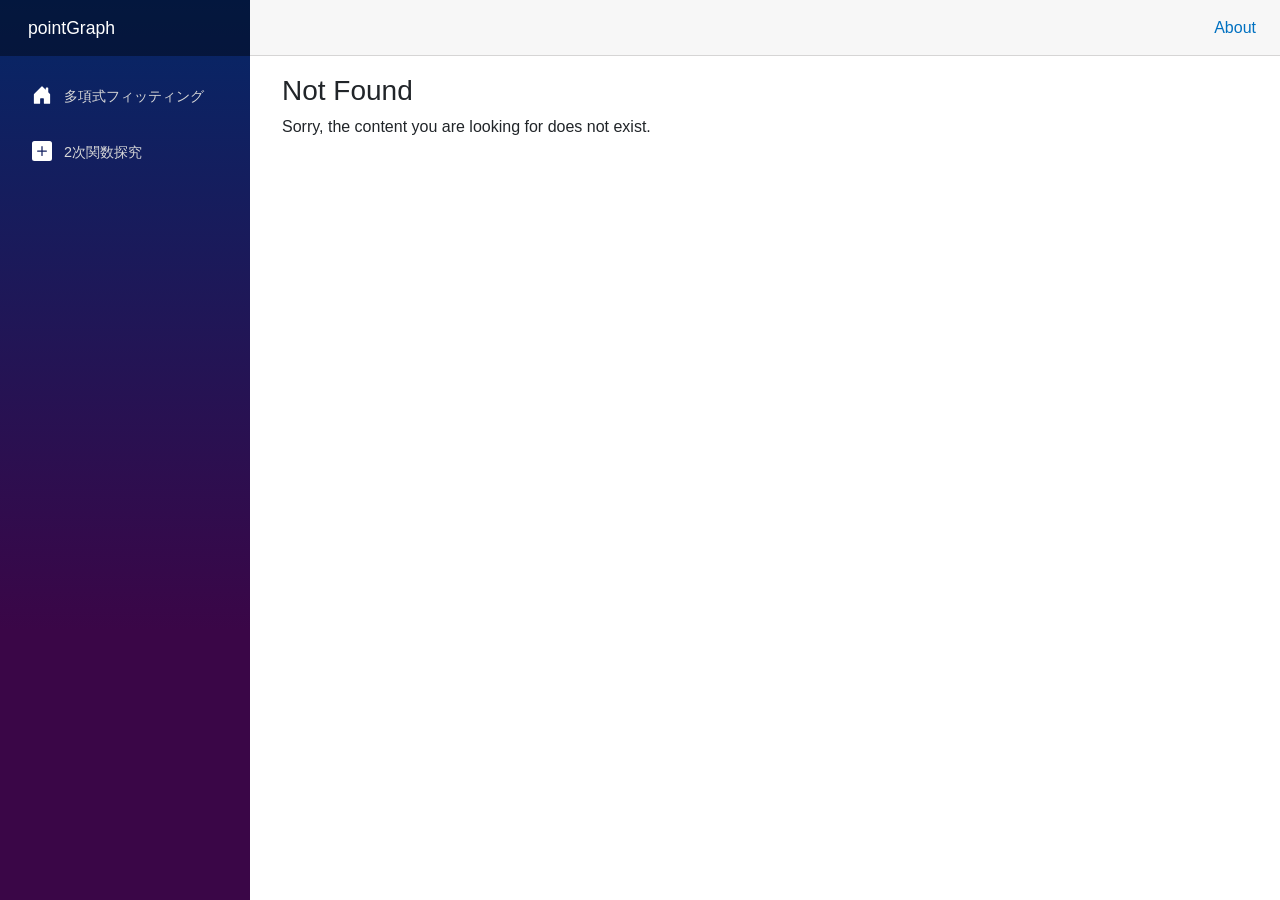
==== index.html @ 108a07a0 "deploy: b7d5b3b2495becefbe501c8681b4df65ed14acb7" ====
<!DOCTYPE html>
<html lang="en">

<head>
    <meta charset="utf-8" />
    <meta name="viewport" content="width=device-width, initial-scale=1.0" />
    <title>pointGraph</title>
    <base href="/" />
    <link href="_framework/dotnet.0v5fzgjzix.js" rel="preload" as="script" fetchpriority="high" crossorigin="anonymous" integrity="sha256-lAFTH2IG7K2n1rw4KjlYFLdf26OQvHrL6MVhWm8xOrY=" />
    <link rel="stylesheet" href="lib/bootstrap/dist/css/bootstrap.min.css" />
    <link rel="stylesheet" href="css/app.css" />
    <link rel="icon" type="image/png" href="favicon.png" />
    <link href="pointGraph.styles.css" rel="stylesheet" />
    <script type="importmap">{
  "imports": {
    "./_framework/blazor.webassembly.js": "./_framework/blazor.webassembly.958z1vx7fr.js",
    "./_framework/dotnet.js": "./_framework/dotnet.0v5fzgjzix.js",
    "./_framework/dotnet.native.js": "./_framework/dotnet.native.ikrs475e5v.js",
    "./_framework/dotnet.runtime.js": "./_framework/dotnet.runtime.a6jcqbs390.js"
  },
  "scopes": {},
  "integrity": {
    "./_framework/blazor.webassembly.958z1vx7fr.js": "sha256-A59Tr9HqEhHMu8kU7kruLI9ayw5MRS6Lvc6z7jCbghk=",
    "./_framework/blazor.webassembly.js": "sha256-A59Tr9HqEhHMu8kU7kruLI9ayw5MRS6Lvc6z7jCbghk=",
    "./_framework/dotnet.0v5fzgjzix.js": "sha256-lAFTH2IG7K2n1rw4KjlYFLdf26OQvHrL6MVhWm8xOrY=",
    "./_framework/dotnet.js": "sha256-lAFTH2IG7K2n1rw4KjlYFLdf26OQvHrL6MVhWm8xOrY=",
    "./_framework/dotnet.native.ikrs475e5v.js": "sha256-kkp5wX0htwkBcZt5WmEiKmhBqjqdCJtGc+koldfyoDQ=",
    "./_framework/dotnet.native.js": "sha256-kkp5wX0htwkBcZt5WmEiKmhBqjqdCJtGc+koldfyoDQ=",
    "./_framework/dotnet.runtime.a6jcqbs390.js": "sha256-7i3usfTrnzC/9qWO4si5Bw4w7D9fUSnSBdhQ47blX2M=",
    "./_framework/dotnet.runtime.js": "sha256-7i3usfTrnzC/9qWO4si5Bw4w7D9fUSnSBdhQ47blX2M="
  }
}</script>
</head>

<body>
    <div id="app">
        <svg class="loading-progress">
            <circle r="40%" cx="50%" cy="50%" />
            <circle r="40%" cx="50%" cy="50%" />
        </svg>
        <div class="loading-progress-text"></div>
    </div>

    <div id="blazor-error-ui">
        An unhandled error has occurred.
        <a href="." class="reload">Reload</a>
        <span class="dismiss">🗙</span>
    </div>
    <script src="_framework/blazor.webassembly.958z1vx7fr.js"></script>
</body>

</html>
---- css/app.css ----
html, body {
    font-family: 'Helvetica Neue', Helvetica, Arial, sans-serif;
}

h1:focus {
    outline: none;
}

a, .btn-link {
    color: #0071c1;
}

.btn-primary {
    color: #fff;
    background-color: #1b6ec2;
    border-color: #1861ac;
}

.btn:focus, .btn:active:focus, .btn-link.nav-link:focus, .form-control:focus, .form-check-input:focus {
  box-shadow: 0 0 0 0.1rem white, 0 0 0 0.25rem #258cfb;
}

.content {
    padding-top: 1.1rem;
}

.valid.modified:not([type=checkbox]) {
    outline: 1px solid #26b050;
}

.invalid {
    outline: 1px solid red;
}

.validation-message {
    color: red;
}

#blazor-error-ui {
    color-scheme: light only;
    background: lightyellow;
    bottom: 0;
    box-shadow: 0 -1px 2px rgba(0, 0, 0, 0.2);
    box-sizing: border-box;
    display: none;
    left: 0;
    padding: 0.6rem 1.25rem 0.7rem 1.25rem;
    position: fixed;
    width: 100%;
    z-index: 1000;
}

    #blazor-error-ui .dismiss {
        cursor: pointer;
        position: absolute;
        right: 0.75rem;
        top: 0.5rem;
    }

.blazor-error-boundary {
    background: url([data-uri]) no-repeat 1rem/1.8rem, #b32121;
    padding: 1rem 1rem 1rem 3.7rem;
    color: white;
}

    .blazor-error-boundary::after {
        content: "An error has occurred."
    }

.loading-progress {
    position: absolute;
    display: block;
    width: 8rem;
    height: 8rem;
    inset: 20vh 0 auto 0;
    margin: 0 auto 0 auto;
}

    .loading-progress circle {
        fill: none;
        stroke: #e0e0e0;
        stroke-width: 0.6rem;
        transform-origin: 50% 50%;
        transform: rotate(-90deg);
    }

        .loading-progress circle:last-child {
            stroke: #1b6ec2;
            stroke-dasharray: calc(3.141 * var(--blazor-load-percentage, 0%) * 0.8), 500%;
            transition: stroke-dasharray 0.05s ease-in-out;
        }

.loading-progress-text {
    position: absolute;
    text-align: center;
    font-weight: bold;
    inset: calc(20vh + 3.25rem) 0 auto 0.2rem;
}

    .loading-progress-text:after {
        content: var(--blazor-load-percentage-text, "Loading");
    }

code {
    color: #c02d76;
}

.form-floating > .form-control-plaintext::placeholder, .form-floating > .form-control::placeholder {
    color: var(--bs-secondary-color);
    text-align: end;
}

.form-floating > .form-control-plaintext:focus::placeholder, .form-floating > .form-control:focus::placeholder {
    text-align: start;
}
---- pointGraph.styles.css ----
/* /Layout/MainLayout.razor.rz.scp.css */
.page[b-bn8opwpalt] {
    position: relative;
    display: flex;
    flex-direction: column;
}

main[b-bn8opwpalt] {
    flex: 1;
}

.sidebar[b-bn8opwpalt] {
    background-image: linear-gradient(180deg, rgb(5, 39, 103) 0%, #3a0647 70%);
}

.top-row[b-bn8opwpalt] {
    background-color: #f7f7f7;
    border-bottom: 1px solid #d6d5d5;
    justify-content: flex-end;
    height: 3.5rem;
    display: flex;
    align-items: center;
}

    .top-row[b-bn8opwpalt]  a, .top-row[b-bn8opwpalt]  .btn-link {
        white-space: nowrap;
        margin-left: 1.5rem;
        text-decoration: none;
    }

    .top-row[b-bn8opwpalt]  a:hover, .top-row[b-bn8opwpalt]  .btn-link:hover {
        text-decoration: underline;
    }

    .top-row[b-bn8opwpalt]  a:first-child {
        overflow: hidden;
        text-overflow: ellipsis;
    }

@media (max-width: 640.98px) {
    .top-row[b-bn8opwpalt] {
        justify-content: space-between;
    }

    .top-row[b-bn8opwpalt]  a, .top-row[b-bn8opwpalt]  .btn-link {
        margin-left: 0;
    }
}

@media (min-width: 641px) {
    .page[b-bn8opwpalt] {
        flex-direction: row;
    }

    .sidebar[b-bn8opwpalt] {
        width: 250px;
        height: 100vh;
        position: sticky;
        top: 0;
    }

    .top-row[b-bn8opwpalt] {
        position: sticky;
        top: 0;
        z-index: 1;
    }

    .top-row.auth[b-bn8opwpalt]  a:first-child {
        flex: 1;
        text-align: right;
        width: 0;
    }

    .top-row[b-bn8opwpalt], article[b-bn8opwpalt] {
        padding-left: 2rem !important;
        padding-right: 1.5rem !important;
    }
}
/* /Layout/NavMenu.razor.rz.scp.css */
.navbar-toggler[b-vop4ybtrth] {
    background-color: rgba(255, 255, 255, 0.1);
}

.top-row[b-vop4ybtrth] {
    min-height: 3.5rem;
    background-color: rgba(0,0,0,0.4);
}

.navbar-brand[b-vop4ybtrth] {
    font-size: 1.1rem;
}

.bi[b-vop4ybtrth] {
    display: inline-block;
    position: relative;
    width: 1.25rem;
    height: 1.25rem;
    margin-right: 0.75rem;
    top: -1px;
    background-size: cover;
}

.bi-house-door-fill-nav-menu[b-vop4ybtrth] {
    background-image: url("data:image/svg+xml,%3Csvg xmlns='http://www.w3.org/2000/svg' width='16' height='16' fill='white' class='bi bi-house-door-fill' viewBox='0 0 16 16'%3E%3Cpath d='M6.5 14.5v-3.505c0-.245.25-.495.5-.495h2c.25 0 .5.25.5.5v3.5a.5.5 0 0 0 .5.5h4a.5.5 0 0 0 .5-.5v-7a.5.5 0 0 0-.146-.354L13 5.793V2.5a.5.5 0 0 0-.5-.5h-1a.5.5 0 0 0-.5.5v1.293L8.354 1.146a.5.5 0 0 0-.708 0l-6 6A.5.5 0 0 0 1.5 7.5v7a.5.5 0 0 0 .5.5h4a.5.5 0 0 0 .5-.5Z'/%3E%3C/svg%3E");
}

.bi-plus-square-fill-nav-menu[b-vop4ybtrth] {
    background-image: url("data:image/svg+xml,%3Csvg xmlns='http://www.w3.org/2000/svg' width='16' height='16' fill='white' class='bi bi-plus-square-fill' viewBox='0 0 16 16'%3E%3Cpath d='M2 0a2 2 0 0 0-2 2v12a2 2 0 0 0 2 2h12a2 2 0 0 0 2-2V2a2 2 0 0 0-2-2H2zm6.5 4.5v3h3a.5.5 0 0 1 0 1h-3v3a.5.5 0 0 1-1 0v-3h-3a.5.5 0 0 1 0-1h3v-3a.5.5 0 0 1 1 0z'/%3E%3C/svg%3E");
}

.bi-list-nested-nav-menu[b-vop4ybtrth] {
    background-image: url("data:image/svg+xml,%3Csvg xmlns='http://www.w3.org/2000/svg' width='16' height='16' fill='white' class='bi bi-list-nested' viewBox='0 0 16 16'%3E%3Cpath fill-rule='evenodd' d='M4.5 11.5A.5.5 0 0 1 5 11h10a.5.5 0 0 1 0 1H5a.5.5 0 0 1-.5-.5zm-2-4A.5.5 0 0 1 3 7h10a.5.5 0 0 1 0 1H3a.5.5 0 0 1-.5-.5zm-2-4A.5.5 0 0 1 1 3h10a.5.5 0 0 1 0 1H1a.5.5 0 0 1-.5-.5z'/%3E%3C/svg%3E");
}

.nav-item[b-vop4ybtrth] {
    font-size: 0.9rem;
    padding-bottom: 0.5rem;
}

    .nav-item:first-of-type[b-vop4ybtrth] {
        padding-top: 1rem;
    }

    .nav-item:last-of-type[b-vop4ybtrth] {
        padding-bottom: 1rem;
    }

    .nav-item[b-vop4ybtrth]  a {
        color: #d7d7d7;
        border-radius: 4px;
        height: 3rem;
        display: flex;
        align-items: center;
        line-height: 3rem;
    }

.nav-item[b-vop4ybtrth]  a.active {
    background-color: rgba(255,255,255,0.37);
    color: white;
}

.nav-item[b-vop4ybtrth]  a:hover {
    background-color: rgba(255,255,255,0.1);
    color: white;
}

@media (min-width: 641px) {
    .navbar-toggler[b-vop4ybtrth] {
        display: none;
    }

    .collapse[b-vop4ybtrth] {
        /* Never collapse the sidebar for wide screens */
        display: block;
    }

    .nav-scrollable[b-vop4ybtrth] {
        /* Allow sidebar to scroll for tall menus */
        height: calc(100vh - 3.5rem);
        overflow-y: auto;
    }
}
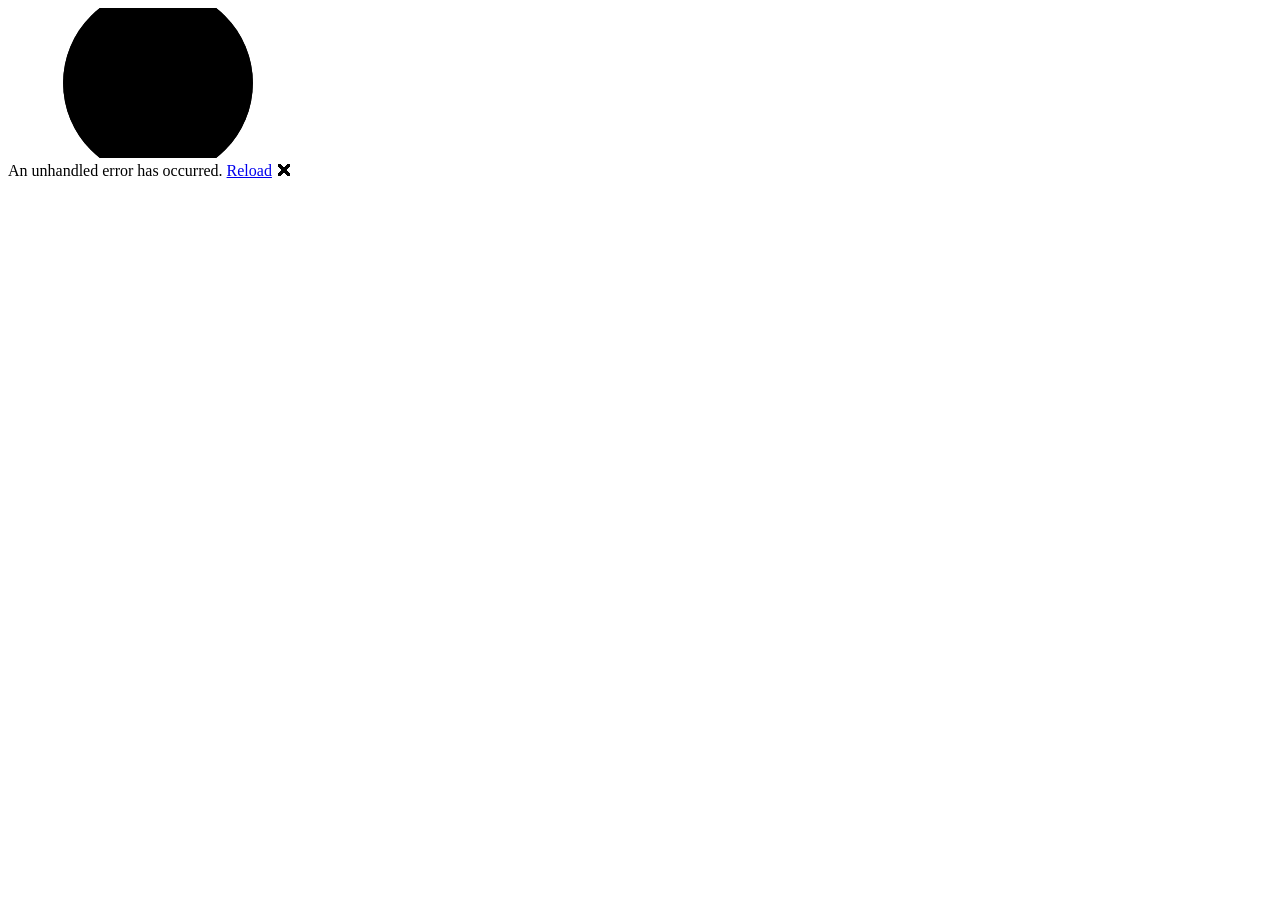
==== commit 0f9e17cc: "deploy: dff5d8fd68a473f0aae3c1c12e72bb42f405ec48" ====
--- a/index.html
+++ b/index.html
@@ -1,12 +1,12 @@
 <!DOCTYPE html>
-<html lang="en">
+<html lang="ja">
 
 <head>
     <meta charset="utf-8" />
     <meta name="viewport" content="width=device-width, initial-scale=1.0" />
     <title>pointGraph</title>
-    <base href="/" />
-    <link href="_framework/dotnet.0v5fzgjzix.js" rel="preload" as="script" fetchpriority="high" crossorigin="anonymous" integrity="sha256-lAFTH2IG7K2n1rw4KjlYFLdf26OQvHrL6MVhWm8xOrY=" />
+    <base href="/pointGraph/" />
+    <link href="_framework/dotnet.00oovvxo5i.js" rel="preload" as="script" fetchpriority="high" crossorigin="anonymous" integrity="sha256-gAXGm62+HyOa1I9smw2WVLv60E+1tm7hBEbNMSOGJ0U=" />
     <link rel="stylesheet" href="lib/bootstrap/dist/css/bootstrap.min.css" />
     <link rel="stylesheet" href="css/app.css" />
     <link rel="icon" type="image/png" href="favicon.png" />
@@ -14,7 +14,7 @@
     <script type="importmap">{
   "imports": {
     "./_framework/blazor.webassembly.js": "./_framework/blazor.webassembly.958z1vx7fr.js",
-    "./_framework/dotnet.js": "./_framework/dotnet.0v5fzgjzix.js",
+    "./_framework/dotnet.js": "./_framework/dotnet.00oovvxo5i.js",
     "./_framework/dotnet.native.js": "./_framework/dotnet.native.ikrs475e5v.js",
     "./_framework/dotnet.runtime.js": "./_framework/dotnet.runtime.a6jcqbs390.js"
   },
@@ -22,8 +22,8 @@
   "integrity": {
     "./_framework/blazor.webassembly.958z1vx7fr.js": "sha256-A59Tr9HqEhHMu8kU7kruLI9ayw5MRS6Lvc6z7jCbghk=",
     "./_framework/blazor.webassembly.js": "sha256-A59Tr9HqEhHMu8kU7kruLI9ayw5MRS6Lvc6z7jCbghk=",
-    "./_framework/dotnet.0v5fzgjzix.js": "sha256-lAFTH2IG7K2n1rw4KjlYFLdf26OQvHrL6MVhWm8xOrY=",
-    "./_framework/dotnet.js": "sha256-lAFTH2IG7K2n1rw4KjlYFLdf26OQvHrL6MVhWm8xOrY=",
+    "./_framework/dotnet.00oovvxo5i.js": "sha256-gAXGm62+HyOa1I9smw2WVLv60E+1tm7hBEbNMSOGJ0U=",
+    "./_framework/dotnet.js": "sha256-gAXGm62+HyOa1I9smw2WVLv60E+1tm7hBEbNMSOGJ0U=",
     "./_framework/dotnet.native.ikrs475e5v.js": "sha256-kkp5wX0htwkBcZt5WmEiKmhBqjqdCJtGc+koldfyoDQ=",
     "./_framework/dotnet.native.js": "sha256-kkp5wX0htwkBcZt5WmEiKmhBqjqdCJtGc+koldfyoDQ=",
     "./_framework/dotnet.runtime.a6jcqbs390.js": "sha256-7i3usfTrnzC/9qWO4si5Bw4w7D9fUSnSBdhQ47blX2M=",
